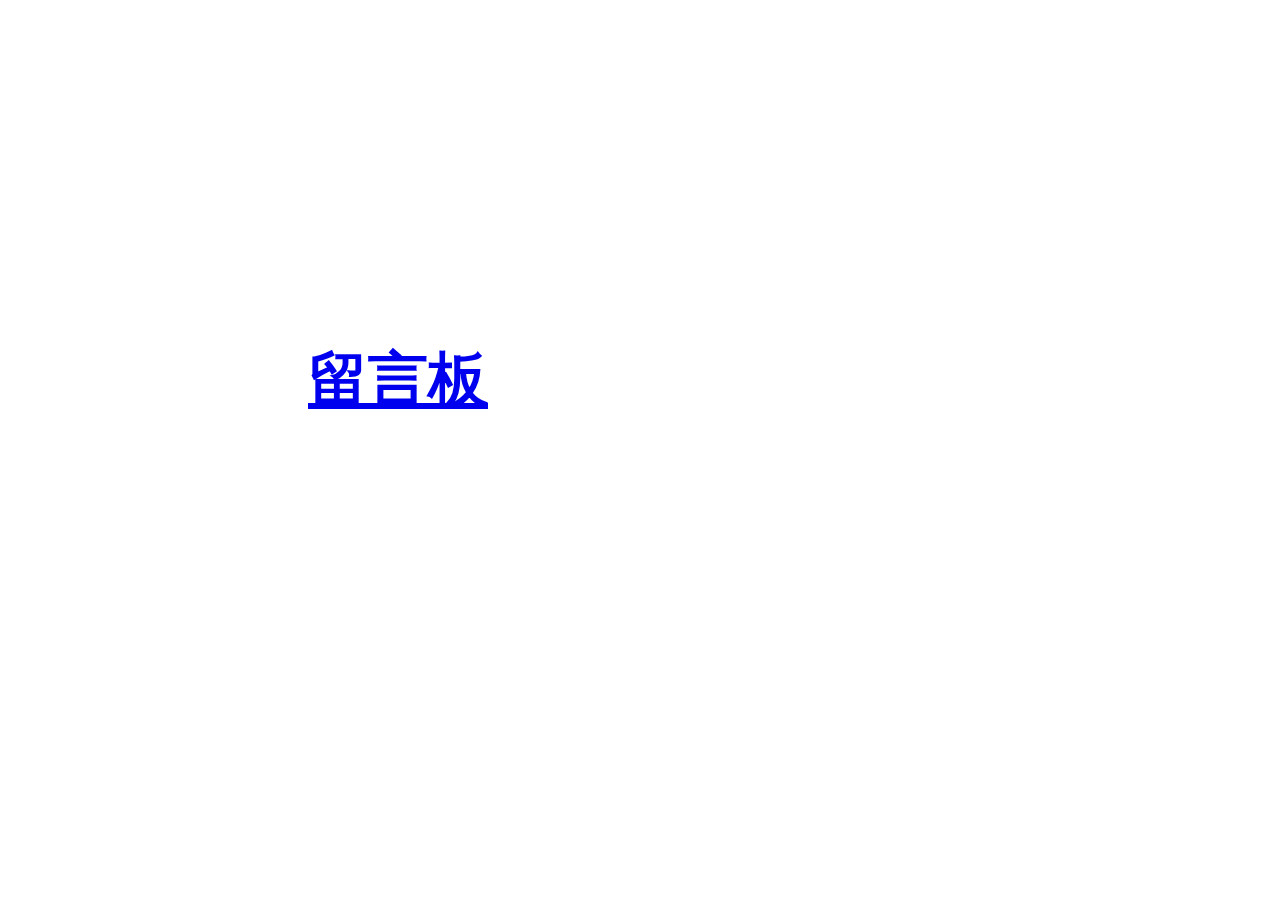
==== index.html @ ce0a5844 "Update index.html" ====
<!DOCTYPE HTML>
<html>
	<head>
		<meta charset="UTF-8">
		<link href="styles/style.css" rel="stylesheet" type="text/css">
		<title>My test page</title>
	</head>
		<body>
		<h1><a href="messageboard.html">留言板</a></h1>
	

		</body>
</html>
---- styles/style.css ----
html{
    font-size: 30px;
    width: 1080px;
    padding: 100px;
    margin: 200px;
}




h1,h2{
    color: rgb(19, 19, 134);
}   
/*p{
    color:black;
    width:500px;
    border:1px solid rgb(19, 19, 134);
}*/
#my-id{color: red;

}
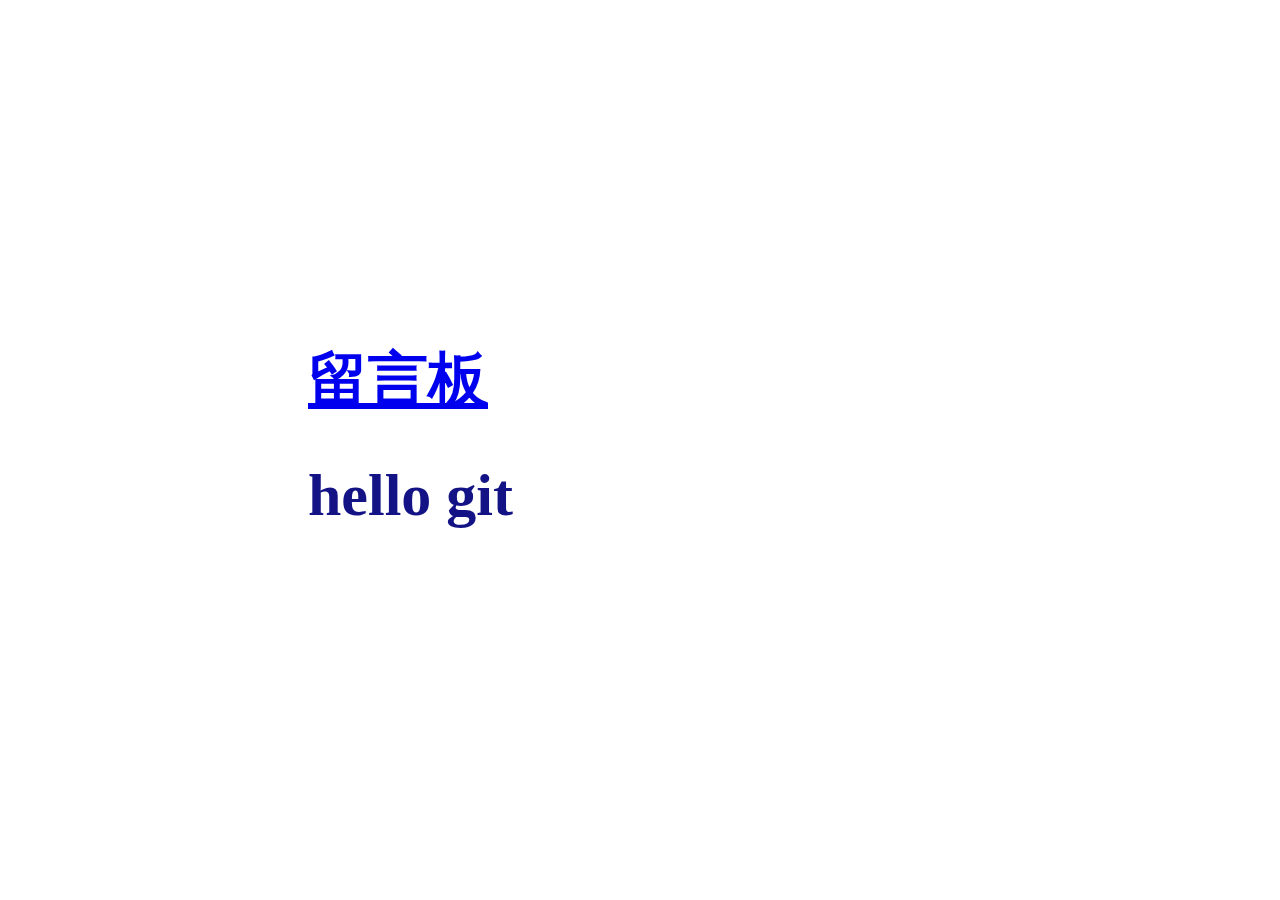
==== commit 677c52f8: "master" ====
--- a/index.html
+++ b/index.html
@@ -7,7 +7,7 @@
 	</head>
 		<body>
 		<h1><a href="messageboard.html">留言板</a></h1>
-	
+			<h1>hello git</h1>
 
 		</body>
 </html>
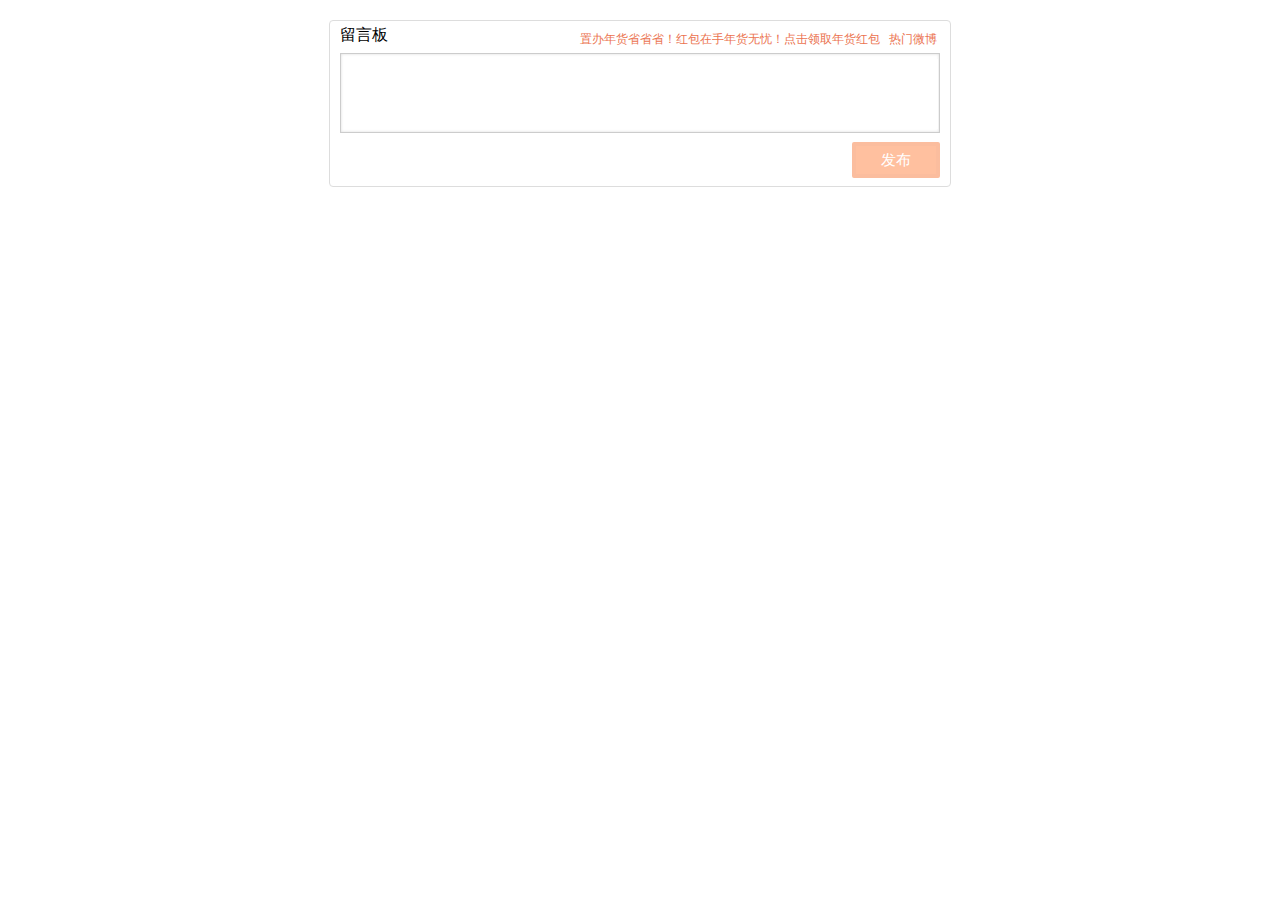
==== commit 9b7f2a9c: "master" ====
--- a/index.html
+++ b/index.html
@@ -1,15 +1,47 @@
-<!DOCTYPE HTML>
-<html>
-	<head>
-		<meta charset="UTF-8">
-		<link href="styles/style.css" rel="stylesheet" type="text/css">
-		<title>My test page</title>
-	</head>
-		<body>
-		<h1><a href="messageboard.html">留言板</a></h1>
-			<h1>hello git</h1>
 
-		</body>
-</html>
-
-
+<!DOCTYPE html>
+<html lang="zh">
+<head>
+	<meta charset="UTF-8">
+	<title>留言板</title>
+	<link rel="stylesheet" href="styles/style.css">
+	<script src="js/jquery-3.6.0.min.js"></script>
+	<script src="js/script.js"></script>
+ 
+</head>
+<body>
+	<!-- 发布留言的主体 -->
+	<div class="wrap">
+		<div class="wrap-head">
+			留言板
+			<div class="head-txt">
+				<a class="title-txt" href="javascript:void(0)">置办年货省省省！红包在手年货无忧！点击领取年货红包&nbsp;&nbsp;&nbsp;热门微博</a>
+			</div>
+		</div>
+		<div class="main-txt">
+			<textarea name="" rows="" cols="" class="main-area"></textarea>
+		</div>
+		<div class="warp-footer">
+			<div class="warp-icon-cont">
+				
+			</div>
+			<div class="warp-footer-btns">
+				<div class="release-btn">
+					<a href="javascript:void(0)">发布</a>
+				</div>
+			</div>
+		</div>
+	</div>
+	<!-- 显示留言的主体 -->
+	<div class="show">
+		<!-- <div class="show-content">
+			<div class="show-name">Xx</div>
+			<div class="show-txt">
+				<p class="">这是内容</p>
+			</div>
+			<div class="show-time">2018年10月24日</div>
+			<div class="show-close">x</div>
+		</div> -->
+	</div>
+</body>
+</html>--- a/styles/style.css
+++ b/styles/style.css
@@ -1,21 +1,200 @@
-html{
-    font-size: 30px;
-    width: 1080px;
-    padding: 100px;
-    margin: 200px;
-}
-
-
-
-
-h1,h2{
-    color: rgb(19, 19, 134);
-}   
-/*p{
-    color:black;
-    width:500px;
-    border:1px solid rgb(19, 19, 134);
-}*/
-#my-id{color: red;
-
+body, ul {
+	margin: 0;
+	padding: 0;
+}
+ul {
+	list-style: none;
+}
+ 
+/*最外层*/
+.wrap {
+	width: 600px;
+	height: 165px;
+	margin: 20px auto;
+	border-radius: 4px;
+	border: 1px solid #ddd;
+	padding: 0 10px;
+}
+ 
+.wrap-head {
+	width: 100%;
+	height: 24px;
+	padding-top: 4px;
+	overflow: hidden;
+}
+ 
+.head-logo {
+	width: 40%;
+	float: left;
+}
+ 
+.head-logo img {
+	width: 30px;
+	height: 30px;
+}
+ 
+.head-txt {
+	padding: 4px 0;
+	width: 60%;
+	float: right;
+}
+ 
+.head-txt a {
+	font-size: 12px;
+	color: #eb7350;
+	text-decoration: none;
+}
+.title-txt.title {
+	text-align: right;
+	color: black;
+	display: block;
+	width: 100%;
+}
+ 
+ 
+/*内层设计，输入框*/
+.main-txt {
+	border: 1px solid #ccc;
+	width: 98%;
+	height: 68px;
+	margin: 4px 0 0;
+	padding: 5px;
+	box-shadow: 0px 0px 3px 0px rgba(0, 0, 0, 0.15) inset;
+}
+ 
+.main-txt textarea {
+	border: none;
+	width: 100%;
+	height: 66px;
+	outline: none;
+	resize: none;
+	color: #333;
+}
+.main-txt.outline {
+	outline: 2px orange solid;
+}
+ 
+/*下层设计*/
+.warp-footer {
+	width: 100%;
+	height: 40px;
+	margin: 6px 0;
+	overflow: hidden;
+}
+ 
+.warp-icon-cont {
+	width: 65%;
+	float: left;
+	margin-top: 10px;
+}
+ 
+.warp-icon-cont ul li {
+	display: inline-block;
+	margin-right: 15px;
+	cursor: pointer;
+}
+ 
+.warp-icon-cont a {
+	font-size: 12px;
+	color: #333;
+	text-decoration: none;
+	height: 20px;
+	margin-left: 5px;
+	display: block;
+	width: 25px;
+	float: right;
+	line-height: 20px;
+}
+ 
+.warp-icon-cont a:hover {
+	color: #eb7350;
+}
+ 
+.warp-icon-cont img {
+	width: 20px;
+	height: 20px;
+}
+ 
+.warp-footer-btns {
+	width: 35%;
+	float: right;
+	overflow: hidden;
+	margin-top: 3px;
+}
+ 
+.release-btn {
+	width: 80px;
+	height: 28px;
+	float: right;
+	background-color: #ffc09f;
+	border: 4px solid #fbbd9e;
+	cursor: pointer;
+	border-radius: 2px;
+}
+ 
+.release-btn a {
+	display: block;
+	color: rgb(255, 255, 255);
+	width: 80px;
+	height: 28px;
+	line-height: 28px;
+	text-align: center;
+	text-decoration: none;
+	font-size: 15px;
+}
+ 
+/*后期添加的留言框*/
+.show {
+	width: 600px;
+	margin: 20px auto;
+}
+ 
+.show-content {
+	width: 578px;
+	border: 1px solid #ccc;
+	border-radius: 4px;
+	margin-bottom: 10px;
+	padding: 10px;
+	position: relative;
+	overflow: hidden;
+}
+ 
+.show-name {
+	width: 100%;
+	text-align: left;
+	font-size: 14px;
+	color: #333;
+	font-weight: bold;
+}
+ 
+.show-txt {
+	width: 100%;
+	color: #444;
+	font-size: 14px;
+	margin-top: 10px;
+}
+ 
+.show-txt p {
+	width: 100%;
+	word-wrap: break-word;
+}
+ 
+.show-time {
+	font-size: 12px;
+	color: #808080;
+	margin-top: 10px;
+}
+ 
+.show-close {
+	position: absolute;
+	top: 10px;
+	right: 10px;
+	font-size: 12px;
+	color: #ccc;
+	cursor: pointer;
+	transition: .5s;
+}
+ 
+.show-close:hover {
+	color: red;
 }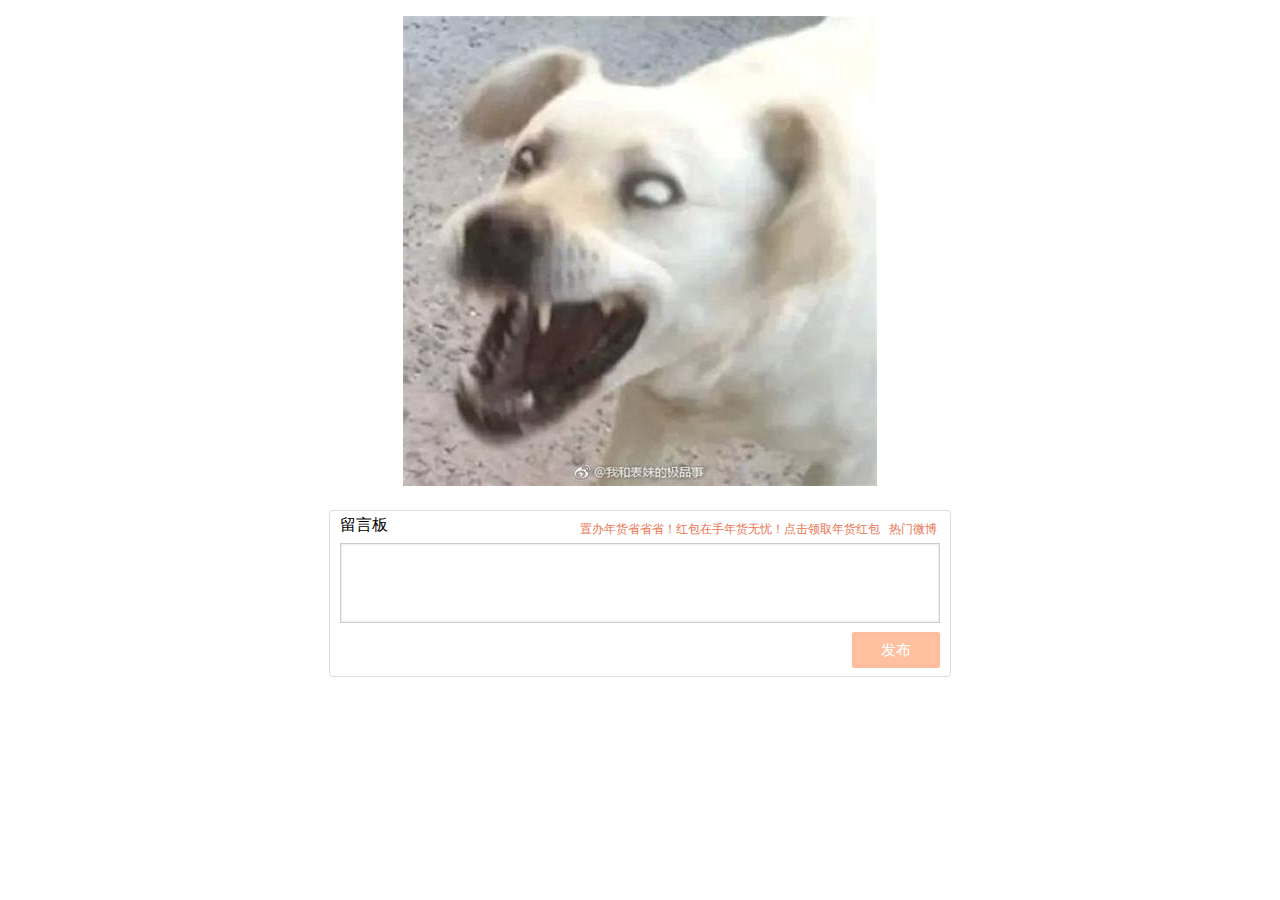
==== commit 56a66cc5: "master" ====
--- a/index.html
+++ b/index.html
@@ -11,6 +11,11 @@
 </head>
 <body>
 	<!-- 发布留言的主体 -->
+	<div>
+		<p style="text-align:center ;">
+		<img src="images/th.jfif">
+		</p>
+	</div>
 	<div class="wrap">
 		<div class="wrap-head">
 			留言板
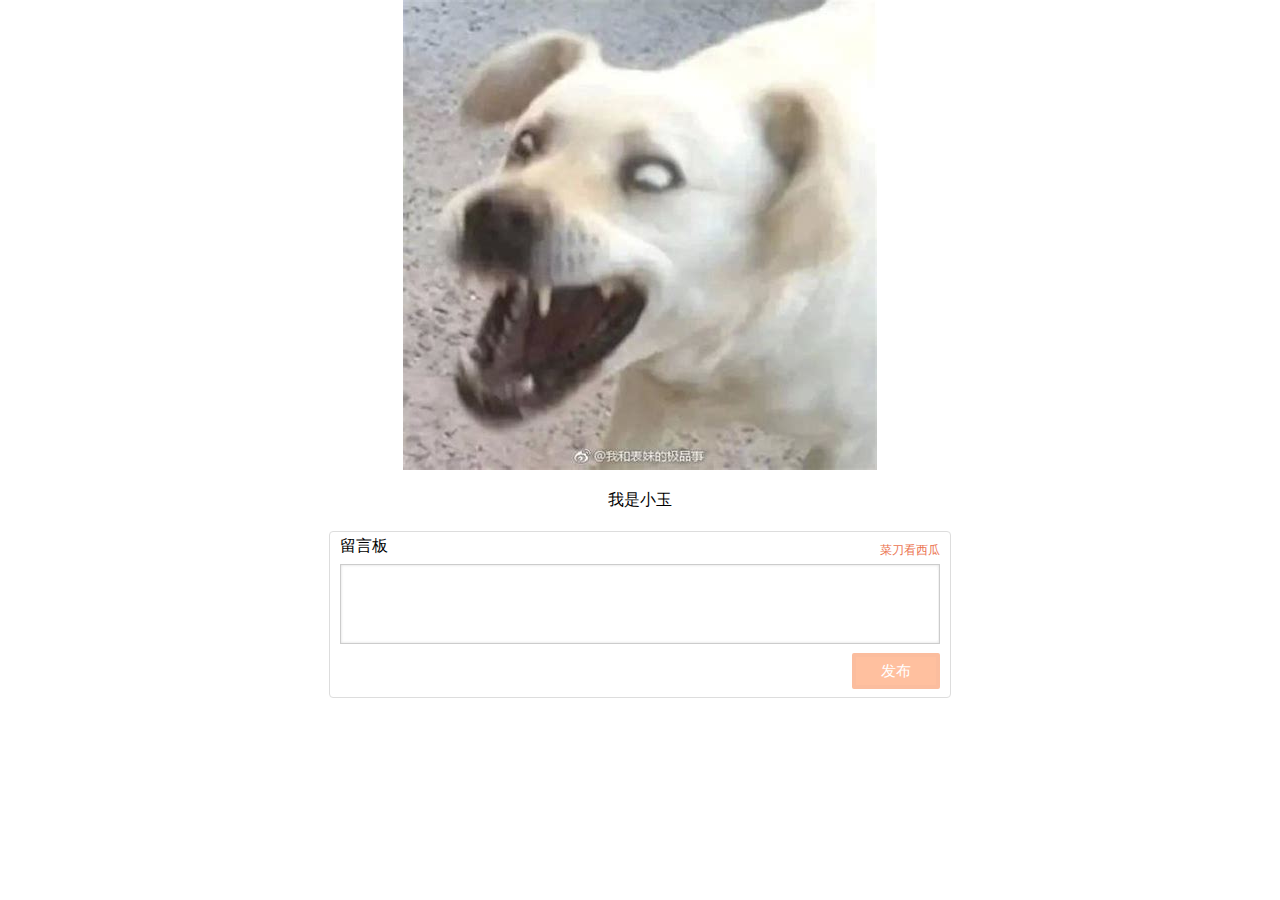
==== commit 3c910639: "master" ====
--- a/index.html
+++ b/index.html
@@ -11,16 +11,17 @@
 </head>
 <body>
 	<!-- 发布留言的主体 -->
-	<div>
-		<p style="text-align:center ;">
+	<div class="pic" style="text-align:center ;">
 		<img src="images/th.jfif">
+		<p>
+			我是小玉
 		</p>
 	</div>
 	<div class="wrap">
 		<div class="wrap-head">
 			留言板
-			<div class="head-txt">
-				<a class="title-txt" href="javascript:void(0)">置办年货省省省！红包在手年货无忧！点击领取年货红包&nbsp;&nbsp;&nbsp;热门微博</a>
+			<div class="head-txt" style="text-align: right;">
+				<a class="title-txt" href="javascript:void(0)">菜刀看西瓜</a>
 			</div>
 		</div>
 		<div class="main-txt">
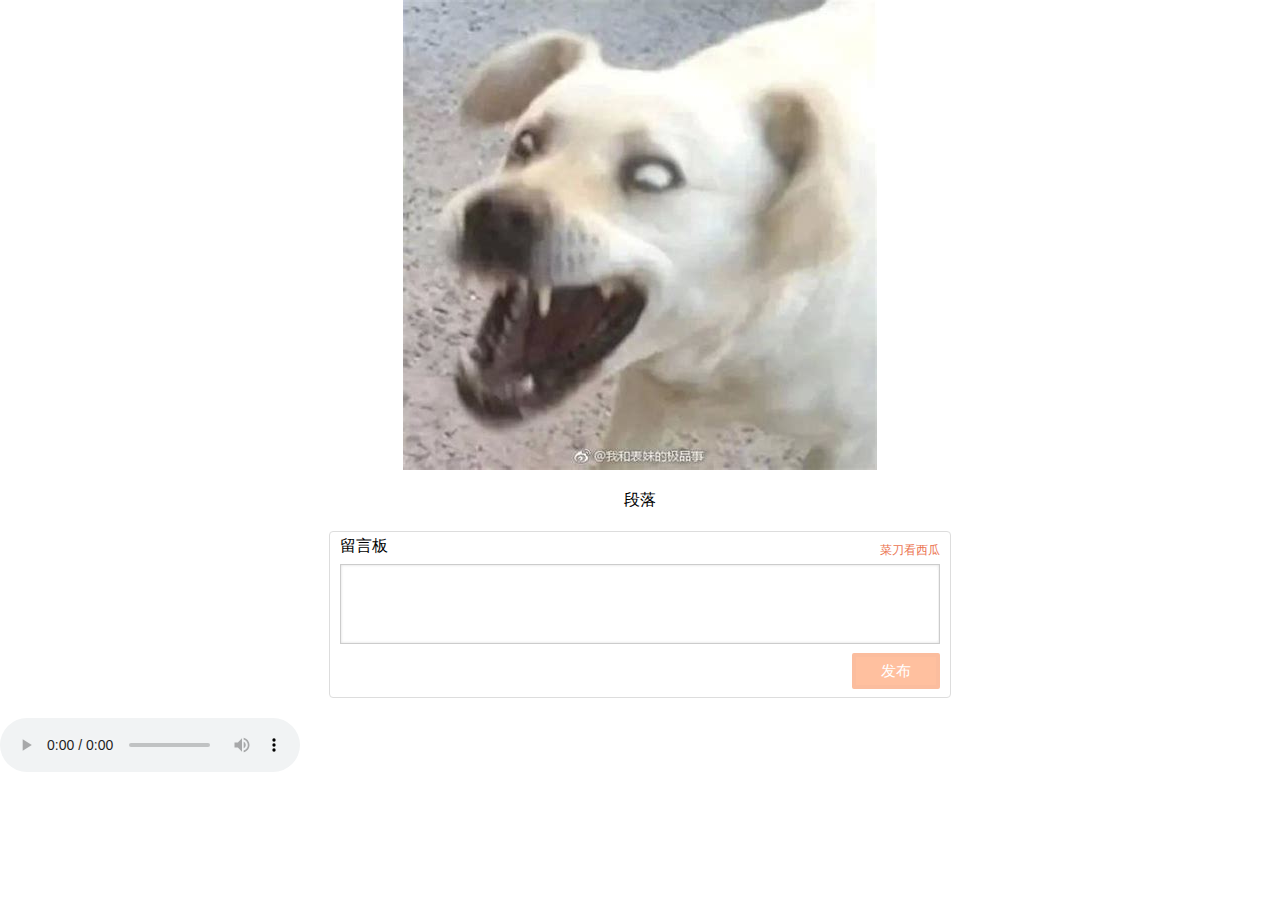
==== commit 9b129e86: "Update index.html" ====
--- a/index.html
+++ b/index.html
@@ -14,7 +14,7 @@
 	<div class="pic" style="text-align:center ;">
 		<img src="images/th.jfif">
 		<p>
-			我是小玉
+			段落
 		</p>
 	</div>
 	<div class="wrap">
@@ -49,5 +49,11 @@
 			<div class="show-close">x</div>
 		</div> -->
 	</div>
+	<div>
+		﻿<audio controls>
+<source src=try/In the Park.mp3 type="audio/mpeg">
+Your browser does not support the audio element.
+</audio>
+	</div>
 </body>
-</html>+</html>
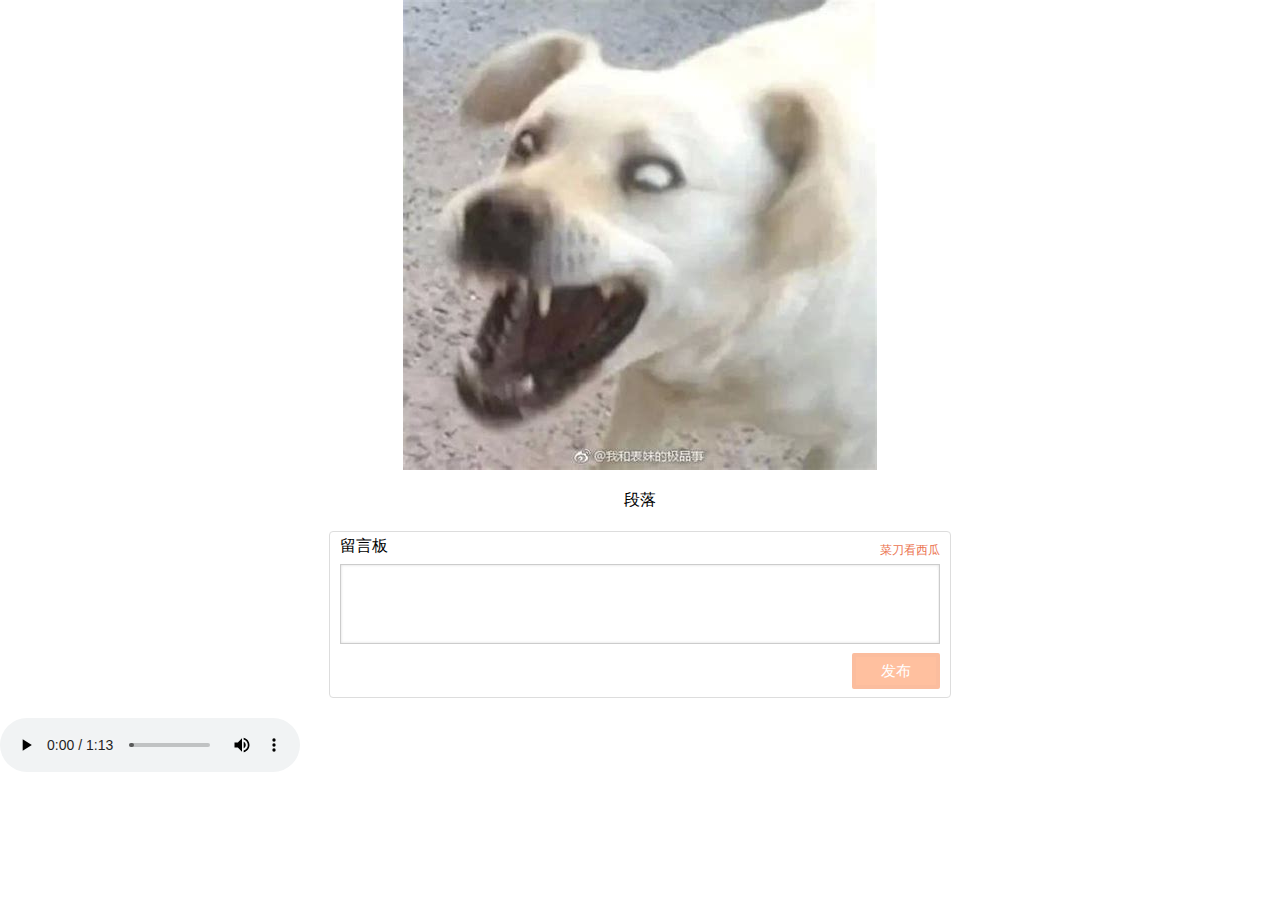
==== commit ed7512c6: "Update index.html" ====
--- a/index.html
+++ b/index.html
@@ -51,7 +51,7 @@
 	</div>
 	<div>
 		﻿<audio controls>
-<source src=try/In the Park.mp3 type="audio/mpeg">
+<source src="files/In the Park.mp3" type="audio/mpeg">
 Your browser does not support the audio element.
 </audio>
 	</div>
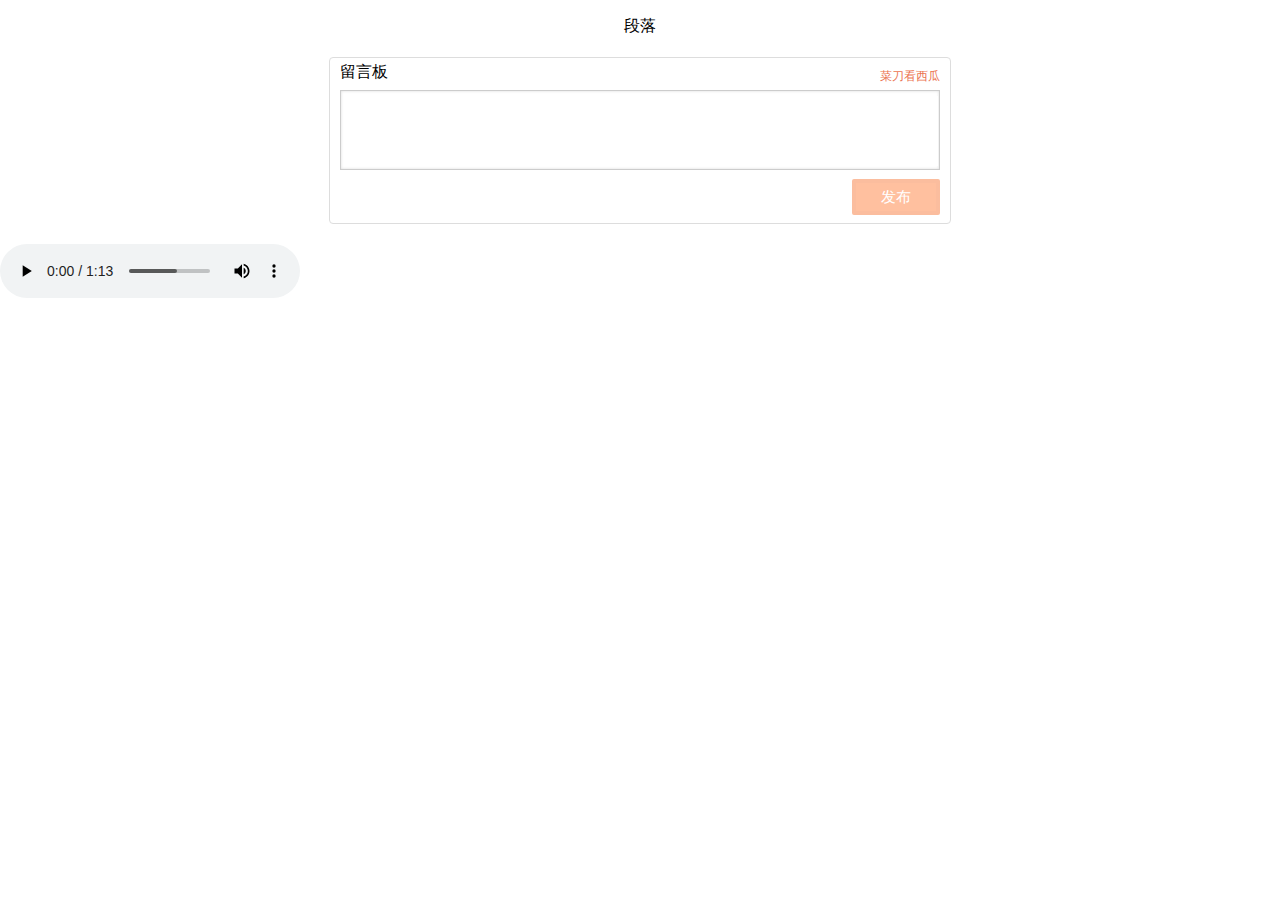
==== commit 2b55ad9b: "Update index.html" ====
--- a/index.html
+++ b/index.html
@@ -12,7 +12,7 @@
 <body>
 	<!-- 发布留言的主体 -->
 	<div class="pic" style="text-align:center ;">
-		<img src="images/th.jfif">
+		<!--<img src="images/th.jfif">-->
 		<p>
 			段落
 		</p>
